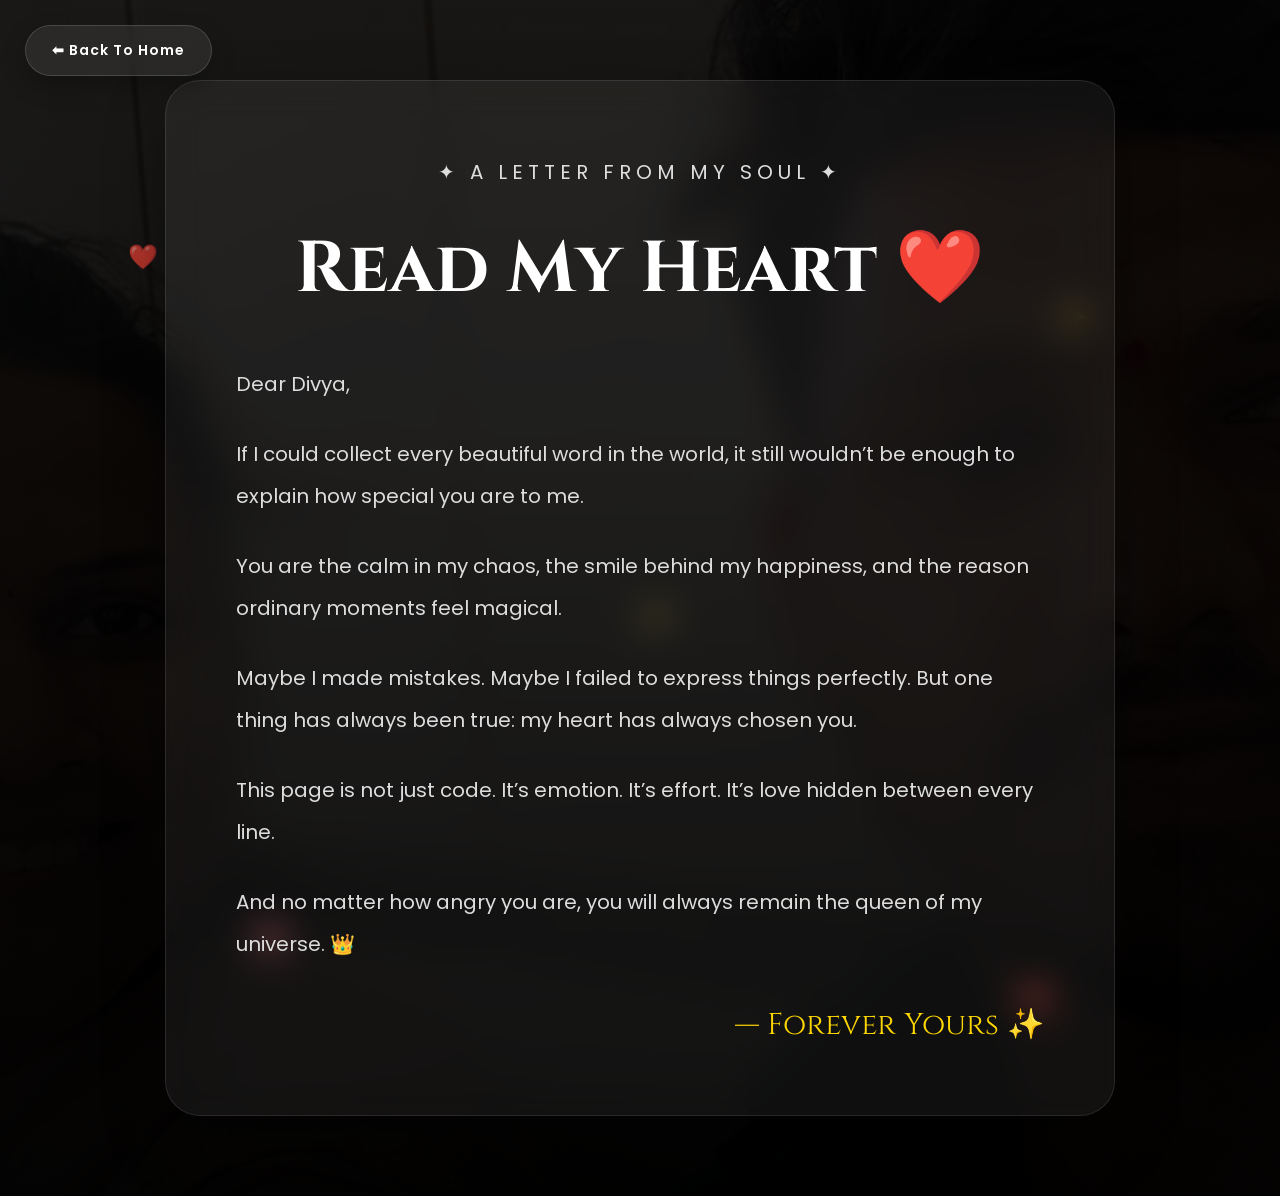
==== heart.html @ bfae61c6 "Add files via upload" ====
<!DOCTYPE html>
<html lang="en">

<head>
  <meta charset="UTF-8" />
  <meta name="viewport" content="width=device-width, initial-scale=1.0"/>

  <title>Read My Heart ❤️</title>

  <link rel="stylesheet" href="../css/heart.css">

  <link rel="preconnect" href="https://fonts.googleapis.com">
  <link rel="preconnect" href="https://fonts.gstatic.com" crossorigin>

  <link href="https://fonts.googleapis.com/css2?family=Cinzel:wght@400;600;700&family=Poppins:wght@300;400;500;600;700;800&display=swap" rel="stylesheet">
</head>

<body>

  <section class="heart-section">

    <!-- BACKGROUND IMAGE -->
    <img src="./images/couplee.jpg" class="heart-bg">

    <!-- OVERLAY -->
    <div class="heart-overlay">

        <a href="index.html" class="home-btn">
  ⬅ Back To Home
</a>
    </div>

    <!-- FLOATING HEARTS -->
    <div class="floating-hearts">
      <span>❤️</span>
      <span>✨</span>
      <span>💖</span>
      <span>❤️</span>
      <span>✨</span>
    </div>

    <!-- HEART CARD -->
    <div class="heart-card">

      <p class="heart-top">
        ✦ A LETTER FROM MY SOUL ✦
      </p>

      <h1>
        Read My Heart ❤️
      </h1>

      <p>
        Dear Divya,
      </p>

      <p>
        If I could collect every beautiful word in the world,
        it still wouldn’t be enough to explain how special you are to me.
      </p>

      <p>
        You are the calm in my chaos,
        the smile behind my happiness,
        and the reason ordinary moments feel magical.
      </p>

      <p>
        Maybe I made mistakes.
        Maybe I failed to express things perfectly.
        But one thing has always been true:
        my heart has always chosen you.
      </p>

      <p>
        This page is not just code.
        It’s emotion.
        It’s effort.
        It’s love hidden between every line.
      </p>

      <p>
        And no matter how angry you are,
        you will always remain the queen of my universe. 👑
      </p>

      <div class="signature">
        — Forever Yours ✨
      </div>

    </div>

  </section>

</body>
</html>
---- css/heart.css ----
*{
  margin:0;
  padding:0;
  box-sizing:border-box;
}

body{
  font-family:'Poppins', sans-serif;
  background:#000;
  overflow-x:hidden;
}

/* =========================
   HEART SECTION
========================= */

.heart-section{
  position:relative;
  min-height:100vh;

  display:flex;
  align-items:center;
  justify-content:center;

  padding:80px 20px;

  overflow:hidden;
}

/* =========================
   BACKGROUND IMAGE
========================= */

.heart-bg{
  position:absolute;
  inset:0;

  width:100%;
  height:100%;

  object-fit:cover;
  object-position:center;

  filter:
  brightness(0.25)
  saturate(1.1);

  transform:scale(1.08);

  animation:bgZoom 18s infinite alternate ease-in-out;
}

@keyframes bgZoom{

  from{
    transform:scale(1.05);
  }

  to{
    transform:scale(1.15);
  }
}

/* =========================
   OVERLAY
========================= */

.heart-overlay{
  position:absolute;
  inset:0;

  background:
  linear-gradient(
    to bottom,
    rgba(0,0,0,0.55),
    rgba(0,0,0,0.92)
  );
}

/* =========================
   FLOATING HEARTS
========================= */

.floating-hearts span{
  position:absolute;
  color:#ffd700;
  font-size:24px;

  animation:floatHearts 8s linear infinite;
  opacity:0.7;
}

.floating-hearts span:nth-child(1){
  left:10%;
  top:20%;
}

.floating-hearts span:nth-child(2){
  right:15%;
  top:25%;
  animation-delay:2s;
}

.floating-hearts span:nth-child(3){
  left:20%;
  bottom:20%;
  animation-delay:4s;
}

.floating-hearts span:nth-child(4){
  right:18%;
  bottom:15%;
  animation-delay:1s;
}

.floating-hearts span:nth-child(5){
  top:50%;
  left:50%;
  animation-delay:3s;
}

@keyframes floatHearts{

  0%{
    transform:translateY(0px);
    opacity:0.4;
  }

  50%{
    transform:translateY(-25px);
    opacity:1;
  }

  100%{
    transform:translateY(0px);
    opacity:0.4;
  }
}

/* =========================
   CARD
========================= */

.heart-card{
  position:relative;
  z-index:5;

  width:100%;
  max-width:950px;

  background:rgba(255,255,255,0.06);

  border:1px solid rgba(255,255,255,0.1);

  backdrop-filter:blur(18px);

  border-radius:35px;

  padding:70px;

  box-shadow:
  0 25px 60px rgba(0,0,0,0.4);

  animation:fadeUp 1.5s ease;
}

@keyframes fadeUp{

  from{
    opacity:0;
    transform:translateY(40px);
  }

  to{
    opacity:1;
    transform:translateY(0);
  }
}

/* =========================
   TOP TEXT
========================= */

.heart-top{
  text-align:center;

  color:#ffd700;

  letter-spacing:5px;

  margin-bottom:25px;

  font-size:14px;
}

/* =========================
   TITLE
========================= */

.heart-card h1{
  text-align:center;

  font-family:'Cinzel', serif;

  font-size:72px;

  margin-bottom:45px;

  color:#fff;
}

/* =========================
   PARAGRAPH
========================= */

.heart-card p{
  font-size:20px;

  line-height:2.1;

  color:#ddd;

  margin-bottom:28px;
}

/* =========================
   SIGNATURE
========================= */

.signature{
  margin-top:40px;

  text-align:right;

  font-size:30px;

  color:#ffd700;

  font-family:'Cinzel', serif;
}

/* =========================
   RESPONSIVE
========================= */

@media(max-width:768px){

  .heart-card{
    padding:40px 25px;
  }

  .heart-card h1{
    font-size:42px;
  }

  .heart-card p{
    font-size:16px;
    line-height:1.9;
  }

  .signature{
    font-size:22px;
  }

  .heart-top{
    font-size:11px;
    letter-spacing:3px;
  }

}

/* =========================
   HOME BUTTON
========================= */

.home-btn{
  position:fixed;

  top:25px;
  left:25px;

  z-index:999;

  padding:14px 26px;

  background:rgba(255,255,255,0.08);

  border:1px solid rgba(255,255,255,0.15);

  backdrop-filter:blur(12px);

  border-radius:50px;

  color:#fff;

  text-decoration:none;

  font-size:14px;
  font-weight:600;
  letter-spacing:1px;

  transition:0.4s ease;

  box-shadow:
  0 10px 25px rgba(0,0,0,0.25);
}

.home-btn:hover{

  background:#ffd700;

  color:#000;

  transform:translateY(-5px);

  box-shadow:
  0 15px 35px rgba(255,215,0,0.35);
}

/* MOBILE */

@media(max-width:768px){

  .home-btn{
    top:18px;
    left:18px;

    padding:12px 20px;

    font-size:12px;
  }

}
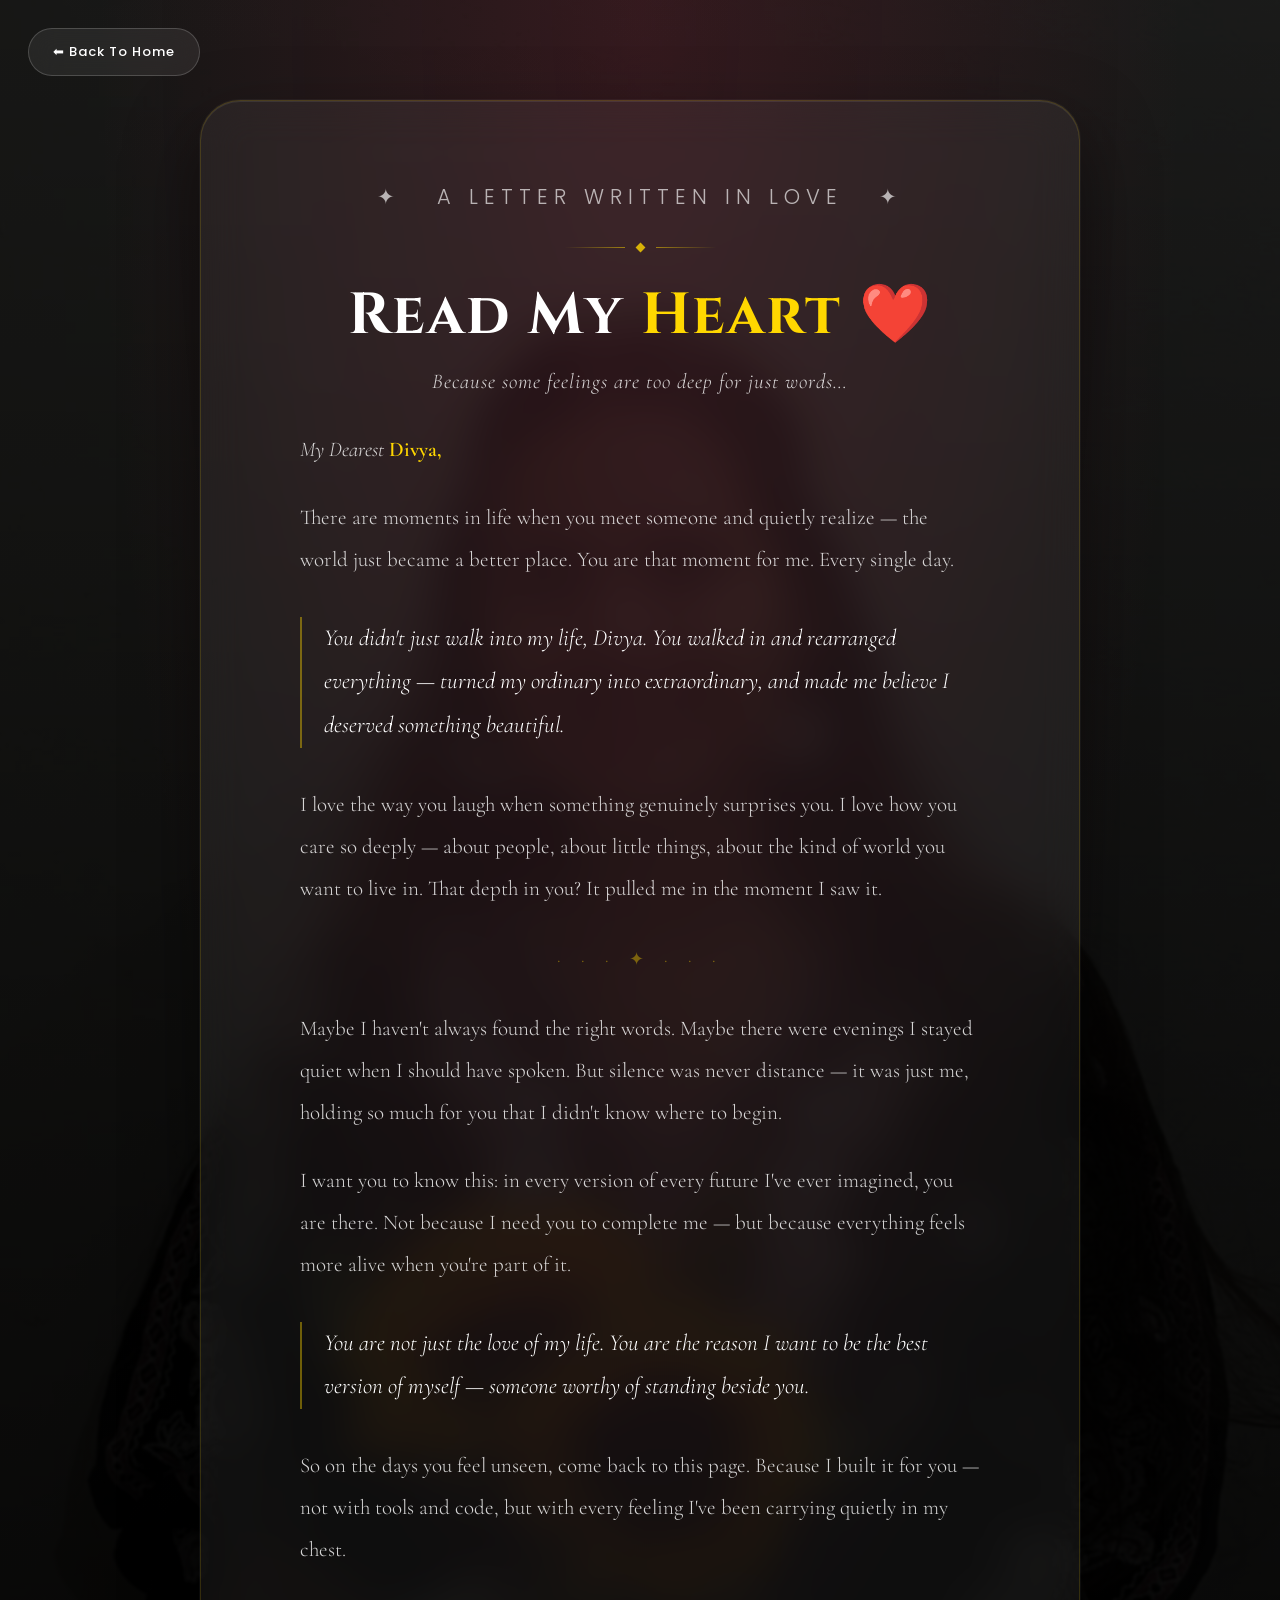
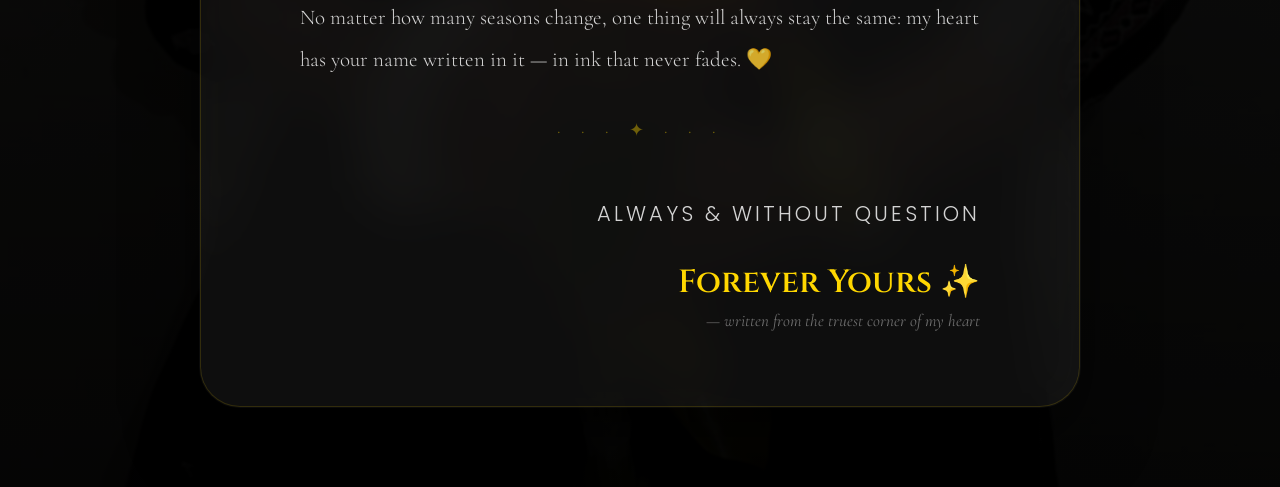
==== commit 44689b9d: "Update heart.html" ====
--- a/heart.html
+++ b/heart.html
@@ -4,93 +4,375 @@
 <head>
   <meta charset="UTF-8" />
   <meta name="viewport" content="width=device-width, initial-scale=1.0"/>
-
   <title>Read My Heart ❤️</title>
-
-  <link rel="stylesheet" href="../css/heart.css">
 
   <link rel="preconnect" href="https://fonts.googleapis.com">
   <link rel="preconnect" href="https://fonts.gstatic.com" crossorigin>
-
-  <link href="https://fonts.googleapis.com/css2?family=Cinzel:wght@400;600;700&family=Poppins:wght@300;400;500;600;700;800&display=swap" rel="stylesheet">
+  <link href="https://fonts.googleapis.com/css2?family=Cinzel:wght@400;600;700&family=Cormorant+Garamond:ital,wght@0,300;0,400;0,600;1,300;1,400&family=Poppins:wght@300;400;500;600&display=swap" rel="stylesheet">
+
+  <style>
+    *{margin:0;padding:0;box-sizing:border-box;}
+
+    body{
+      font-family:'Cormorant Garamond',serif;
+      background:#000;
+      overflow-x:hidden;
+      min-height:100vh;
+    }
+
+    /* ── BACK BUTTON ─────────────────────── */
+    .home-btn{
+      position:fixed;
+      top:28px;left:28px;
+      z-index:999;
+      padding:13px 24px;
+      background:rgba(255,255,255,0.07);
+      border:1px solid rgba(255,255,255,0.18);
+      backdrop-filter:blur(14px);
+      -webkit-backdrop-filter:blur(14px);
+      border-radius:50px;
+      color:#fff;
+      text-decoration:none;
+      font-family:'Poppins',sans-serif;
+      font-size:13px;font-weight:500;
+      letter-spacing:1px;
+      transition:all 0.4s ease;
+    }
+    .home-btn:hover{
+      background:#ffd700;color:#000;
+      transform:translateY(-4px);
+      box-shadow:0 14px 30px rgba(255,215,0,0.35);
+    }
+    @media(max-width:768px){
+      .home-btn{top:18px;left:18px;padding:11px 18px;font-size:11px;}
+    }
+
+    /* ── SECTION ──────────────────────────── */
+    .heart-section{
+      position:relative;
+      min-height:100vh;
+      display:flex;
+      align-items:center;
+      justify-content:center;
+      padding:100px 20px 80px;
+      overflow:hidden;
+    }
+
+    /* ── BG IMAGE ─────────────────────────── */
+    .heart-bg{
+      position:absolute;inset:0;
+      width:100%;height:100%;
+      object-fit:cover;
+      object-position:center top;
+      filter:brightness(0.22) saturate(1.2) blur(1px);
+      transform:scale(1.08);
+      animation:bgZoom 20s infinite alternate ease-in-out;
+    }
+    @keyframes bgZoom{
+      from{transform:scale(1.05);}
+      to{transform:scale(1.18);}
+    }
+
+    /* ── OVERLAY ─────────────────────────── */
+    .heart-overlay{
+      position:absolute;inset:0;
+      background:
+        radial-gradient(ellipse at 50% 0%, rgba(180,30,60,0.18) 0%, transparent 60%),
+        linear-gradient(to bottom, rgba(0,0,0,0.5) 0%, rgba(0,0,0,0.88) 100%);
+    }
+
+    /* ── FLOATING PARTICLES ──────────────── */
+    .particles span{
+      position:absolute;
+      font-size:22px;
+      animation:floatUp 9s ease-in-out infinite;
+      opacity:0;
+      pointer-events:none;
+    }
+    .particles span:nth-child(1){left:8%;top:30%;animation-delay:0s;font-size:18px;}
+    .particles span:nth-child(2){right:12%;top:20%;animation-delay:2.5s;font-size:26px;}
+    .particles span:nth-child(3){left:22%;bottom:25%;animation-delay:5s;font-size:14px;}
+    .particles span:nth-child(4){right:20%;bottom:20%;animation-delay:1.5s;font-size:20px;}
+    .particles span:nth-child(5){left:50%;top:55%;animation-delay:3.5s;font-size:16px;}
+    .particles span:nth-child(6){left:35%;top:15%;animation-delay:6s;font-size:22px;}
+    .particles span:nth-child(7){right:8%;bottom:40%;animation-delay:4s;font-size:18px;}
+    @keyframes floatUp{
+      0%{transform:translateY(10px);opacity:0;}
+      30%{opacity:0.8;}
+      70%{opacity:0.6;}
+      100%{transform:translateY(-40px);opacity:0;}
+    }
+
+    /* ── CARD ────────────────────────────── */
+    .heart-card{
+      position:relative;z-index:5;
+      width:100%;max-width:880px;
+      background:rgba(255,255,255,0.055);
+      border:1px solid rgba(255,215,0,0.15);
+      backdrop-filter:blur(22px);
+      -webkit-backdrop-filter:blur(22px);
+      border-radius:40px;
+      padding:75px 80px;
+      box-shadow:
+        0 0 0 1px rgba(255,255,255,0.04),
+        0 30px 70px rgba(0,0,0,0.5),
+        inset 0 1px 0 rgba(255,255,255,0.08);
+      animation:fadeUp 1.6s cubic-bezier(0.22,1,0.36,1) both;
+    }
+    @keyframes fadeUp{
+      from{opacity:0;transform:translateY(50px);}
+      to{opacity:1;transform:translateY(0);}
+    }
+
+    /* ── EYEBROW ─────────────────────────── */
+    .eyebrow{
+      text-align:center;
+      font-family:'Poppins',sans-serif;
+      font-size:11px;
+      font-weight:500;
+      letter-spacing:6px;
+      color:#ffd700;
+      opacity:0.8;
+      margin-bottom:20px;
+      text-transform:uppercase;
+    }
+
+    /* ── DECORATIVE DIVIDER ──────────────── */
+    .divider{
+      display:flex;
+      align-items:center;
+      justify-content:center;
+      gap:12px;
+      margin:0 auto 30px;
+      width:fit-content;
+    }
+    .divider-line{
+      width:60px;height:1px;
+      background:linear-gradient(to right, transparent, rgba(255,215,0,0.5));
+    }
+    .divider-line.right{
+      background:linear-gradient(to left, transparent, rgba(255,215,0,0.5));
+    }
+    .divider-gem{
+      width:7px;height:7px;
+      background:#ffd700;
+      transform:rotate(45deg);
+      opacity:0.8;
+    }
+
+    /* ── TITLE ───────────────────────────── */
+    .heart-card h1{
+      text-align:center;
+      font-family:'Cinzel',serif;
+      font-size:58px;
+      font-weight:700;
+      color:#fff;
+      margin-bottom:10px;
+      line-height:1.2;
+      letter-spacing:2px;
+    }
+    .heart-card h1 span{color:#ffd700;}
+
+    /* ── SUBTITLE ────────────────────────── */
+    .subtitle{
+      text-align:center;
+      font-family:'Cormorant Garamond',serif;
+      font-size:20px;
+      font-style:italic;
+      color:rgba(255,215,0,0.65);
+      margin-bottom:50px;
+      letter-spacing:1px;
+    }
+
+    /* ── CONTENT ─────────────────────────── */
+    .letter-body{
+      max-width:680px;
+      margin:0 auto;
+    }
+
+    .salutation{
+      font-size:28px;
+      font-style:italic;
+      color:#fff;
+      margin-bottom:32px;
+      font-weight:300;
+    }
+    .salutation strong{
+      color:#ffd700;
+      font-weight:600;
+      font-style:normal;
+    }
+
+    .heart-card p{
+      font-size:21px;
+      line-height:2.0;
+      color:rgba(255,255,255,0.82);
+      margin-bottom:26px;
+      font-weight:300;
+    }
+
+    .heart-card p.highlight{
+      color:#fff;
+      font-style:italic;
+      font-size:23px;
+      line-height:1.9;
+      border-left:2px solid rgba(255,215,0,0.4);
+      padding-left:22px;
+      margin:36px 0;
+    }
+
+    /* ── SECTION BREAK ───────────────────── */
+    .section-break{
+      text-align:center;
+      color:rgba(255,215,0,0.4);
+      font-size:18px;
+      letter-spacing:8px;
+      margin:38px 0;
+    }
+
+    /* ── SIGNATURE ───────────────────────── */
+    .signature-block{
+      margin-top:52px;
+      text-align:right;
+    }
+    .signature-note{
+      font-family:'Poppins',sans-serif;
+      font-size:12px;
+      letter-spacing:3px;
+      color:rgba(255,255,255,0.35);
+      text-transform:uppercase;
+      margin-bottom:10px;
+    }
+    .signature{
+      font-family:'Cinzel',serif;
+      font-size:32px;
+      font-weight:600;
+      color:#ffd700;
+    }
+    .signature-sub{
+      font-family:'Cormorant Garamond',serif;
+      font-size:17px;
+      font-style:italic;
+      color:rgba(255,255,255,0.4);
+      margin-top:6px;
+    }
+
+    /* ── RESPONSIVE ──────────────────────── */
+    @media(max-width:768px){
+      .heart-card{padding:50px 28px 45px;border-radius:28px;}
+      .heart-card h1{font-size:36px;}
+      .subtitle{font-size:16px;}
+      .heart-card p{font-size:17px;line-height:1.9;}
+      .heart-card p.highlight{font-size:18px;}
+      .salutation{font-size:22px;}
+      .signature{font-size:24px;}
+    }
+  </style>
 </head>
 
 <body>
 
+  <a href="index.html" class="home-btn">⬅ Back To Home</a>
+
   <section class="heart-section">
 
-    <!-- BACKGROUND IMAGE -->
-    <img src="./images/couplee.jpg" class="heart-bg">
-
-    <!-- OVERLAY -->
-    <div class="heart-overlay">
-
-        <a href="index.html" class="home-btn">
-  ⬅ Back To Home
-</a>
-    </div>
-
-    <!-- FLOATING HEARTS -->
-    <div class="floating-hearts">
+    <img src="./images/polaroid-3.jpg" class="heart-bg" alt="">
+
+    <div class="heart-overlay"></div>
+
+    <!-- Floating particles -->
+    <div class="particles">
       <span>❤️</span>
       <span>✨</span>
+      <span>💫</span>
+      <span>🌸</span>
       <span>💖</span>
-      <span>❤️</span>
-      <span>✨</span>
+      <span>⭐</span>
+      <span>🌙</span>
     </div>
 
-    <!-- HEART CARD -->
+    <!-- Main card -->
     <div class="heart-card">
 
-      <p class="heart-top">
-        ✦ A LETTER FROM MY SOUL ✦
-      </p>
-
-      <h1>
-        Read My Heart ❤️
-      </h1>
-
-      <p>
-        Dear Divya,
-      </p>
-
-      <p>
-        If I could collect every beautiful word in the world,
-        it still wouldn’t be enough to explain how special you are to me.
-      </p>
-
-      <p>
-        You are the calm in my chaos,
-        the smile behind my happiness,
-        and the reason ordinary moments feel magical.
-      </p>
-
-      <p>
-        Maybe I made mistakes.
-        Maybe I failed to express things perfectly.
-        But one thing has always been true:
-        my heart has always chosen you.
-      </p>
-
-      <p>
-        This page is not just code.
-        It’s emotion.
-        It’s effort.
-        It’s love hidden between every line.
-      </p>
-
-      <p>
-        And no matter how angry you are,
-        you will always remain the queen of my universe. 👑
-      </p>
-
-      <div class="signature">
-        — Forever Yours ✨
+      <p class="eyebrow">✦ &nbsp; A Letter Written in Love &nbsp; ✦</p>
+
+      <div class="divider">
+        <div class="divider-line"></div>
+        <div class="divider-gem"></div>
+        <div class="divider-line right"></div>
       </div>
 
+      <h1>Read My <span>Heart</span> ❤️</h1>
+      <p class="subtitle">Because some feelings are too deep for just words…</p>
+
+      <div class="letter-body">
+
+        <p class="salutation">My Dearest <strong>Divya,</strong></p>
+
+        <p>
+          There are moments in life when you meet someone and quietly realize —
+          the world just became a better place. You are that moment for me.
+          Every single day.
+        </p>
+
+        <p class="highlight">
+          You didn't just walk into my life, Divya.
+          You walked in and rearranged everything —
+          turned my ordinary into extraordinary,
+          and made me believe I deserved something beautiful.
+        </p>
+
+        <p>
+          I love the way you laugh when something genuinely surprises you.
+          I love how you care so deeply — about people, about little things,
+          about the kind of world you want to live in.
+          That depth in you? It pulled me in the moment I saw it.
+        </p>
+
+        <div class="section-break">· · · ✦ · · ·</div>
+
+        <p>
+          Maybe I haven't always found the right words.
+          Maybe there were evenings I stayed quiet when I should have spoken.
+          But silence was never distance — it was just me,
+          holding so much for you that I didn't know where to begin.
+        </p>
+
+        <p>
+          I want you to know this: in every version of every future I've ever imagined,
+          you are there. Not because I need you to complete me —
+          but because everything feels more alive when you're part of it.
+        </p>
+
+        <p class="highlight">
+          You are not just the love of my life.
+          You are the reason I want to be the best version of myself —
+          someone worthy of standing beside you.
+        </p>
+
+        <p>
+          So on the days you feel unseen, come back to this page.
+          Because I built it for you — not with tools and code,
+          but with every feeling I've been carrying quietly in my chest.
+        </p>
+
+        <p>
+          No matter how many seasons change, one thing will always stay the same:
+          my heart has your name written in it — in ink that never fades. 💛
+        </p>
+
+        <div class="section-break">· · · ✦ · · ·</div>
+
+        <div class="signature-block">
+          <p class="signature-note">Always &amp; without question</p>
+          <div class="signature">Forever Yours ✨</div>
+          <div class="signature-sub">— written from the truest corner of my heart</div>
+        </div>
+
+      </div>
     </div>
 
   </section>
 
 </body>
-</html>+</html>
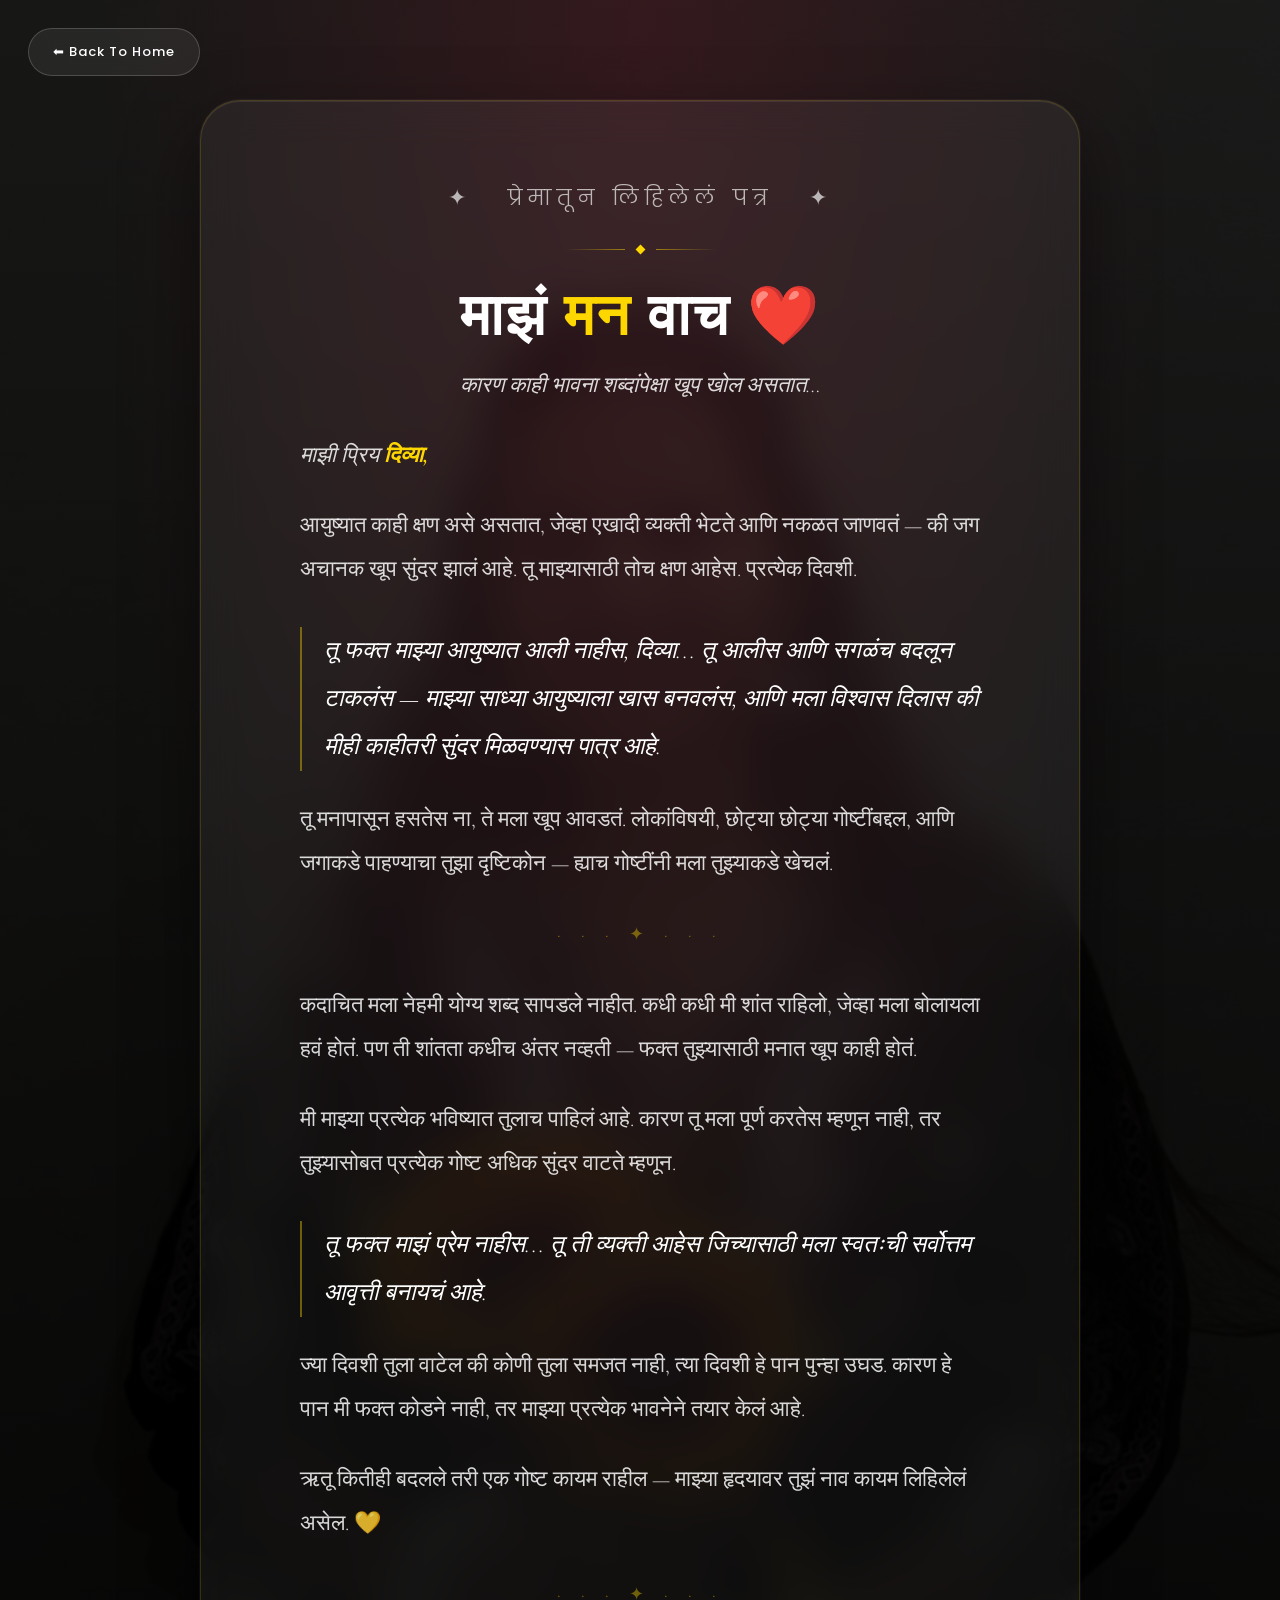
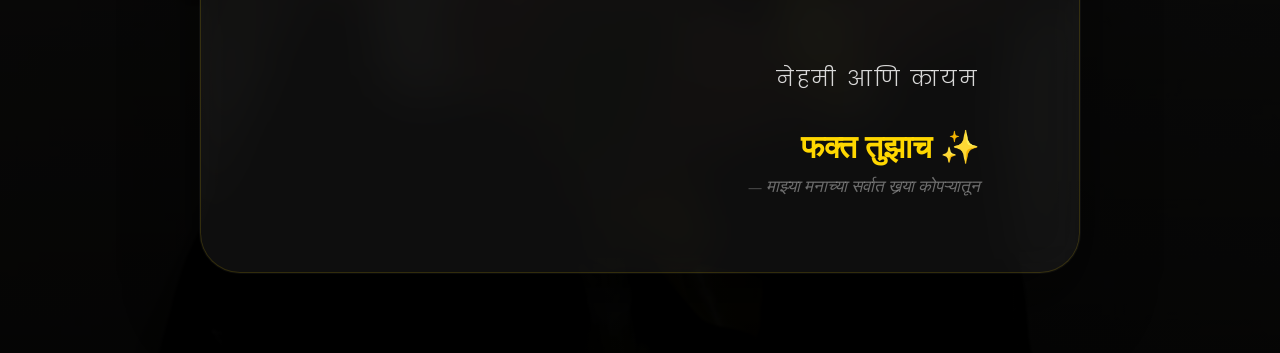
==== commit ce52250e: "Update heart.html" ====
--- a/heart.html
+++ b/heart.html
@@ -1,17 +1,22 @@
 <!DOCTYPE html>
-<html lang="en">
+<html lang="mr">
 
 <head>
   <meta charset="UTF-8" />
   <meta name="viewport" content="width=device-width, initial-scale=1.0"/>
-  <title>Read My Heart ❤️</title>
+  <title>माझं मन वाच ❤️</title>
 
   <link rel="preconnect" href="https://fonts.googleapis.com">
   <link rel="preconnect" href="https://fonts.gstatic.com" crossorigin>
   <link href="https://fonts.googleapis.com/css2?family=Cinzel:wght@400;600;700&family=Cormorant+Garamond:ital,wght@0,300;0,400;0,600;1,300;1,400&family=Poppins:wght@300;400;500;600&display=swap" rel="stylesheet">
 
   <style>
-    *{margin:0;padding:0;box-sizing:border-box;}
+
+    *{
+      margin:0;
+      padding:0;
+      box-sizing:border-box;
+    }
 
     body{
       font-family:'Cormorant Garamond',serif;
@@ -20,34 +25,36 @@
       min-height:100vh;
     }
 
-    /* ── BACK BUTTON ─────────────────────── */
+    /* BACK BUTTON */
+
     .home-btn{
       position:fixed;
-      top:28px;left:28px;
+      top:28px;
+      left:28px;
       z-index:999;
       padding:13px 24px;
       background:rgba(255,255,255,0.07);
       border:1px solid rgba(255,255,255,0.18);
       backdrop-filter:blur(14px);
-      -webkit-backdrop-filter:blur(14px);
       border-radius:50px;
       color:#fff;
       text-decoration:none;
       font-family:'Poppins',sans-serif;
-      font-size:13px;font-weight:500;
+      font-size:13px;
+      font-weight:500;
       letter-spacing:1px;
-      transition:all 0.4s ease;
-    }
+      transition:0.4s;
+    }
+
     .home-btn:hover{
-      background:#ffd700;color:#000;
+      background:#ffd700;
+      color:#000;
       transform:translateY(-4px);
       box-shadow:0 14px 30px rgba(255,215,0,0.35);
     }
-    @media(max-width:768px){
-      .home-btn{top:18px;left:18px;padding:11px 18px;font-size:11px;}
-    }
-
-    /* ── SECTION ──────────────────────────── */
+
+    /* SECTION */
+
     .heart-section{
       position:relative;
       min-height:100vh;
@@ -58,73 +65,98 @@
       overflow:hidden;
     }
 
-    /* ── BG IMAGE ─────────────────────────── */
+    /* BACKGROUND */
+
     .heart-bg{
-      position:absolute;inset:0;
-      width:100%;height:100%;
+      position:absolute;
+      inset:0;
+      width:100%;
+      height:100%;
       object-fit:cover;
       object-position:center top;
       filter:brightness(0.22) saturate(1.2) blur(1px);
       transform:scale(1.08);
       animation:bgZoom 20s infinite alternate ease-in-out;
     }
+
     @keyframes bgZoom{
-      from{transform:scale(1.05);}
-      to{transform:scale(1.18);}
-    }
-
-    /* ── OVERLAY ─────────────────────────── */
+      from{
+        transform:scale(1.05);
+      }
+      to{
+        transform:scale(1.18);
+      }
+    }
+
+    /* OVERLAY */
+
     .heart-overlay{
-      position:absolute;inset:0;
+      position:absolute;
+      inset:0;
       background:
         radial-gradient(ellipse at 50% 0%, rgba(180,30,60,0.18) 0%, transparent 60%),
         linear-gradient(to bottom, rgba(0,0,0,0.5) 0%, rgba(0,0,0,0.88) 100%);
     }
 
-    /* ── FLOATING PARTICLES ──────────────── */
+    /* PARTICLES */
+
     .particles span{
       position:absolute;
       font-size:22px;
       animation:floatUp 9s ease-in-out infinite;
       opacity:0;
-      pointer-events:none;
-    }
-    .particles span:nth-child(1){left:8%;top:30%;animation-delay:0s;font-size:18px;}
-    .particles span:nth-child(2){right:12%;top:20%;animation-delay:2.5s;font-size:26px;}
-    .particles span:nth-child(3){left:22%;bottom:25%;animation-delay:5s;font-size:14px;}
-    .particles span:nth-child(4){right:20%;bottom:20%;animation-delay:1.5s;font-size:20px;}
-    .particles span:nth-child(5){left:50%;top:55%;animation-delay:3.5s;font-size:16px;}
-    .particles span:nth-child(6){left:35%;top:15%;animation-delay:6s;font-size:22px;}
-    .particles span:nth-child(7){right:8%;bottom:40%;animation-delay:4s;font-size:18px;}
+    }
+
+    .particles span:nth-child(1){left:8%;top:30%;animation-delay:0s;}
+    .particles span:nth-child(2){right:12%;top:20%;animation-delay:2s;}
+    .particles span:nth-child(3){left:22%;bottom:25%;animation-delay:4s;}
+    .particles span:nth-child(4){right:20%;bottom:20%;animation-delay:1s;}
+    .particles span:nth-child(5){left:50%;top:55%;animation-delay:3s;}
+
     @keyframes floatUp{
-      0%{transform:translateY(10px);opacity:0;}
-      30%{opacity:0.8;}
-      70%{opacity:0.6;}
-      100%{transform:translateY(-40px);opacity:0;}
-    }
-
-    /* ── CARD ────────────────────────────── */
+      0%{
+        transform:translateY(10px);
+        opacity:0;
+      }
+      30%{
+        opacity:0.8;
+      }
+      100%{
+        transform:translateY(-40px);
+        opacity:0;
+      }
+    }
+
+    /* CARD */
+
     .heart-card{
-      position:relative;z-index:5;
-      width:100%;max-width:880px;
+      position:relative;
+      z-index:5;
+      width:100%;
+      max-width:880px;
       background:rgba(255,255,255,0.055);
       border:1px solid rgba(255,215,0,0.15);
       backdrop-filter:blur(22px);
-      -webkit-backdrop-filter:blur(22px);
       border-radius:40px;
       padding:75px 80px;
       box-shadow:
         0 0 0 1px rgba(255,255,255,0.04),
         0 30px 70px rgba(0,0,0,0.5),
         inset 0 1px 0 rgba(255,255,255,0.08);
-      animation:fadeUp 1.6s cubic-bezier(0.22,1,0.36,1) both;
-    }
+      animation:fadeUp 1.6s ease both;
+    }
+
     @keyframes fadeUp{
-      from{opacity:0;transform:translateY(50px);}
-      to{opacity:1;transform:translateY(0);}
-    }
-
-    /* ── EYEBROW ─────────────────────────── */
+      from{
+        opacity:0;
+        transform:translateY(50px);
+      }
+      to{
+        opacity:1;
+        transform:translateY(0);
+      }
+    }
+
     .eyebrow{
       text-align:center;
       font-family:'Poppins',sans-serif;
@@ -137,7 +169,6 @@
       text-transform:uppercase;
     }
 
-    /* ── DECORATIVE DIVIDER ──────────────── */
     .divider{
       display:flex;
       align-items:center;
@@ -146,21 +177,26 @@
       margin:0 auto 30px;
       width:fit-content;
     }
+
     .divider-line{
-      width:60px;height:1px;
+      width:60px;
+      height:1px;
       background:linear-gradient(to right, transparent, rgba(255,215,0,0.5));
     }
+
     .divider-line.right{
       background:linear-gradient(to left, transparent, rgba(255,215,0,0.5));
     }
+
     .divider-gem{
-      width:7px;height:7px;
+      width:7px;
+      height:7px;
       background:#ffd700;
       transform:rotate(45deg);
-      opacity:0.8;
-    }
-
-    /* ── TITLE ───────────────────────────── */
+    }
+
+    /* TITLE */
+
     .heart-card h1{
       text-align:center;
       font-family:'Cinzel',serif;
@@ -171,57 +207,54 @@
       line-height:1.2;
       letter-spacing:2px;
     }
-    .heart-card h1 span{color:#ffd700;}
-
-    /* ── SUBTITLE ────────────────────────── */
+
+    .heart-card h1 span{
+      color:#ffd700;
+    }
+
     .subtitle{
       text-align:center;
-      font-family:'Cormorant Garamond',serif;
       font-size:20px;
       font-style:italic;
       color:rgba(255,215,0,0.65);
       margin-bottom:50px;
-      letter-spacing:1px;
-    }
-
-    /* ── CONTENT ─────────────────────────── */
+    }
+
+    /* CONTENT */
+
     .letter-body{
       max-width:680px;
       margin:0 auto;
     }
 
     .salutation{
-      font-size:28px;
+      font-size:30px;
       font-style:italic;
       color:#fff;
       margin-bottom:32px;
-      font-weight:300;
-    }
+    }
+
     .salutation strong{
       color:#ffd700;
-      font-weight:600;
-      font-style:normal;
     }
 
     .heart-card p{
-      font-size:21px;
-      line-height:2.0;
-      color:rgba(255,255,255,0.82);
+      font-size:22px;
+      line-height:2;
+      color:rgba(255,255,255,0.84);
       margin-bottom:26px;
       font-weight:300;
     }
 
-    .heart-card p.highlight{
-      color:#fff;
+    .highlight{
+      color:#fff !important;
       font-style:italic;
-      font-size:23px;
-      line-height:1.9;
+      font-size:24px !important;
       border-left:2px solid rgba(255,215,0,0.4);
       padding-left:22px;
       margin:36px 0;
     }
 
-    /* ── SECTION BREAK ───────────────────── */
     .section-break{
       text-align:center;
       color:rgba(255,215,0,0.4);
@@ -230,11 +263,13 @@
       margin:38px 0;
     }
 
-    /* ── SIGNATURE ───────────────────────── */
+    /* SIGNATURE */
+
     .signature-block{
       margin-top:52px;
       text-align:right;
     }
+
     .signature-note{
       font-family:'Poppins',sans-serif;
       font-size:12px;
@@ -243,31 +278,54 @@
       text-transform:uppercase;
       margin-bottom:10px;
     }
+
     .signature{
       font-family:'Cinzel',serif;
       font-size:32px;
       font-weight:600;
       color:#ffd700;
     }
+
     .signature-sub{
-      font-family:'Cormorant Garamond',serif;
       font-size:17px;
       font-style:italic;
       color:rgba(255,255,255,0.4);
       margin-top:6px;
     }
 
-    /* ── RESPONSIVE ──────────────────────── */
+    /* MOBILE */
+
     @media(max-width:768px){
-      .heart-card{padding:50px 28px 45px;border-radius:28px;}
-      .heart-card h1{font-size:36px;}
-      .subtitle{font-size:16px;}
-      .heart-card p{font-size:17px;line-height:1.9;}
-      .heart-card p.highlight{font-size:18px;}
-      .salutation{font-size:22px;}
-      .signature{font-size:24px;}
-    }
+
+      .heart-card{
+        padding:50px 28px 45px;
+        border-radius:28px;
+      }
+
+      .heart-card h1{
+        font-size:36px;
+      }
+
+      .subtitle{
+        font-size:16px;
+      }
+
+      .heart-card p{
+        font-size:18px;
+      }
+
+      .highlight{
+        font-size:20px !important;
+      }
+
+      .salutation{
+        font-size:24px;
+      }
+
+    }
+
   </style>
+
 </head>
 
 <body>
@@ -276,25 +334,21 @@
 
   <section class="heart-section">
 
-    <img src="./images/polaroid-3.jpg" class="heart-bg" alt="">
+    <img src="images/polaroid-3.jpg" class="heart-bg">
 
     <div class="heart-overlay"></div>
 
-    <!-- Floating particles -->
     <div class="particles">
       <span>❤️</span>
       <span>✨</span>
       <span>💫</span>
       <span>🌸</span>
       <span>💖</span>
-      <span>⭐</span>
-      <span>🌙</span>
     </div>
 
-    <!-- Main card -->
     <div class="heart-card">
 
-      <p class="eyebrow">✦ &nbsp; A Letter Written in Love &nbsp; ✦</p>
+      <p class="eyebrow">✦ &nbsp; प्रेमातून लिहिलेलं पत्र &nbsp; ✦</p>
 
       <div class="divider">
         <div class="divider-line"></div>
@@ -302,74 +356,100 @@
         <div class="divider-line right"></div>
       </div>
 
-      <h1>Read My <span>Heart</span> ❤️</h1>
-      <p class="subtitle">Because some feelings are too deep for just words…</p>
+      <h1>माझं <span>मन</span> वाच ❤️</h1>
+
+      <p class="subtitle">
+        कारण काही भावना शब्दांपेक्षा खूप खोल असतात…
+      </p>
 
       <div class="letter-body">
 
-        <p class="salutation">My Dearest <strong>Divya,</strong></p>
-
-        <p>
-          There are moments in life when you meet someone and quietly realize —
-          the world just became a better place. You are that moment for me.
-          Every single day.
+        <p class="salutation">
+          माझी प्रिय <strong>दिव्या,</strong>
+        </p>
+
+        <p>
+          आयुष्यात काही क्षण असे असतात,
+          जेव्हा एखादी व्यक्ती भेटते
+          आणि नकळत जाणवतं —
+          की जग अचानक खूप सुंदर झालं आहे.
+          तू माझ्यासाठी तोच क्षण आहेस.
+          प्रत्येक दिवशी.
         </p>
 
         <p class="highlight">
-          You didn't just walk into my life, Divya.
-          You walked in and rearranged everything —
-          turned my ordinary into extraordinary,
-          and made me believe I deserved something beautiful.
-        </p>
-
-        <p>
-          I love the way you laugh when something genuinely surprises you.
-          I love how you care so deeply — about people, about little things,
-          about the kind of world you want to live in.
-          That depth in you? It pulled me in the moment I saw it.
+          तू फक्त माझ्या आयुष्यात आली नाहीस, दिव्या...
+          तू आलीस आणि सगळंच बदलून टाकलंस —
+          माझ्या साध्या आयुष्याला खास बनवलंस,
+          आणि मला विश्वास दिलास
+          की मीही काहीतरी सुंदर मिळवण्यास पात्र आहे.
+        </p>
+
+        <p>
+          तू मनापासून हसतेस ना,
+          ते मला खूप आवडतं.
+          लोकांविषयी,
+          छोट्या छोट्या गोष्टींबद्दल,
+          आणि जगाकडे पाहण्याचा तुझा दृष्टिकोन —
+          ह्याच गोष्टींनी मला तुझ्याकडे खेचलं.
         </p>
 
         <div class="section-break">· · · ✦ · · ·</div>
 
         <p>
-          Maybe I haven't always found the right words.
-          Maybe there were evenings I stayed quiet when I should have spoken.
-          But silence was never distance — it was just me,
-          holding so much for you that I didn't know where to begin.
-        </p>
-
-        <p>
-          I want you to know this: in every version of every future I've ever imagined,
-          you are there. Not because I need you to complete me —
-          but because everything feels more alive when you're part of it.
+          कदाचित मला नेहमी योग्य शब्द सापडले नाहीत.
+          कधी कधी मी शांत राहिलो,
+          जेव्हा मला बोलायला हवं होतं.
+          पण ती शांतता कधीच अंतर नव्हती —
+          फक्त तुझ्यासाठी मनात खूप काही होतं.
+        </p>
+
+        <p>
+          मी माझ्या प्रत्येक भविष्यात तुलाच पाहिलं आहे.
+          कारण तू मला पूर्ण करतेस म्हणून नाही,
+          तर तुझ्यासोबत प्रत्येक गोष्ट अधिक सुंदर वाटते म्हणून.
         </p>
 
         <p class="highlight">
-          You are not just the love of my life.
-          You are the reason I want to be the best version of myself —
-          someone worthy of standing beside you.
-        </p>
-
-        <p>
-          So on the days you feel unseen, come back to this page.
-          Because I built it for you — not with tools and code,
-          but with every feeling I've been carrying quietly in my chest.
-        </p>
-
-        <p>
-          No matter how many seasons change, one thing will always stay the same:
-          my heart has your name written in it — in ink that never fades. 💛
+          तू फक्त माझं प्रेम नाहीस...
+          तू ती व्यक्ती आहेस
+          जिच्यासाठी मला स्वतःची सर्वोत्तम आवृत्ती बनायचं आहे.
+        </p>
+
+        <p>
+          ज्या दिवशी तुला वाटेल
+          की कोणी तुला समजत नाही,
+          त्या दिवशी हे पान पुन्हा उघड.
+          कारण हे पान मी फक्त कोडने नाही,
+          तर माझ्या प्रत्येक भावनेने तयार केलं आहे.
+        </p>
+
+        <p>
+          ऋतू कितीही बदलले तरी
+          एक गोष्ट कायम राहील —
+          माझ्या हृदयावर तुझं नाव कायम लिहिलेलं असेल. 💛
         </p>
 
         <div class="section-break">· · · ✦ · · ·</div>
 
         <div class="signature-block">
-          <p class="signature-note">Always &amp; without question</p>
-          <div class="signature">Forever Yours ✨</div>
-          <div class="signature-sub">— written from the truest corner of my heart</div>
+
+          <p class="signature-note">
+            नेहमी आणि कायम
+          </p>
+
+          <div class="signature">
+            फक्त तुझाच ✨
+          </div>
+
+          <div class="signature-sub">
+            — माझ्या मनाच्या सर्वात खर्‍या कोपऱ्यातून
+          </div>
+
         </div>
 
       </div>
+
     </div>
 
   </section>
